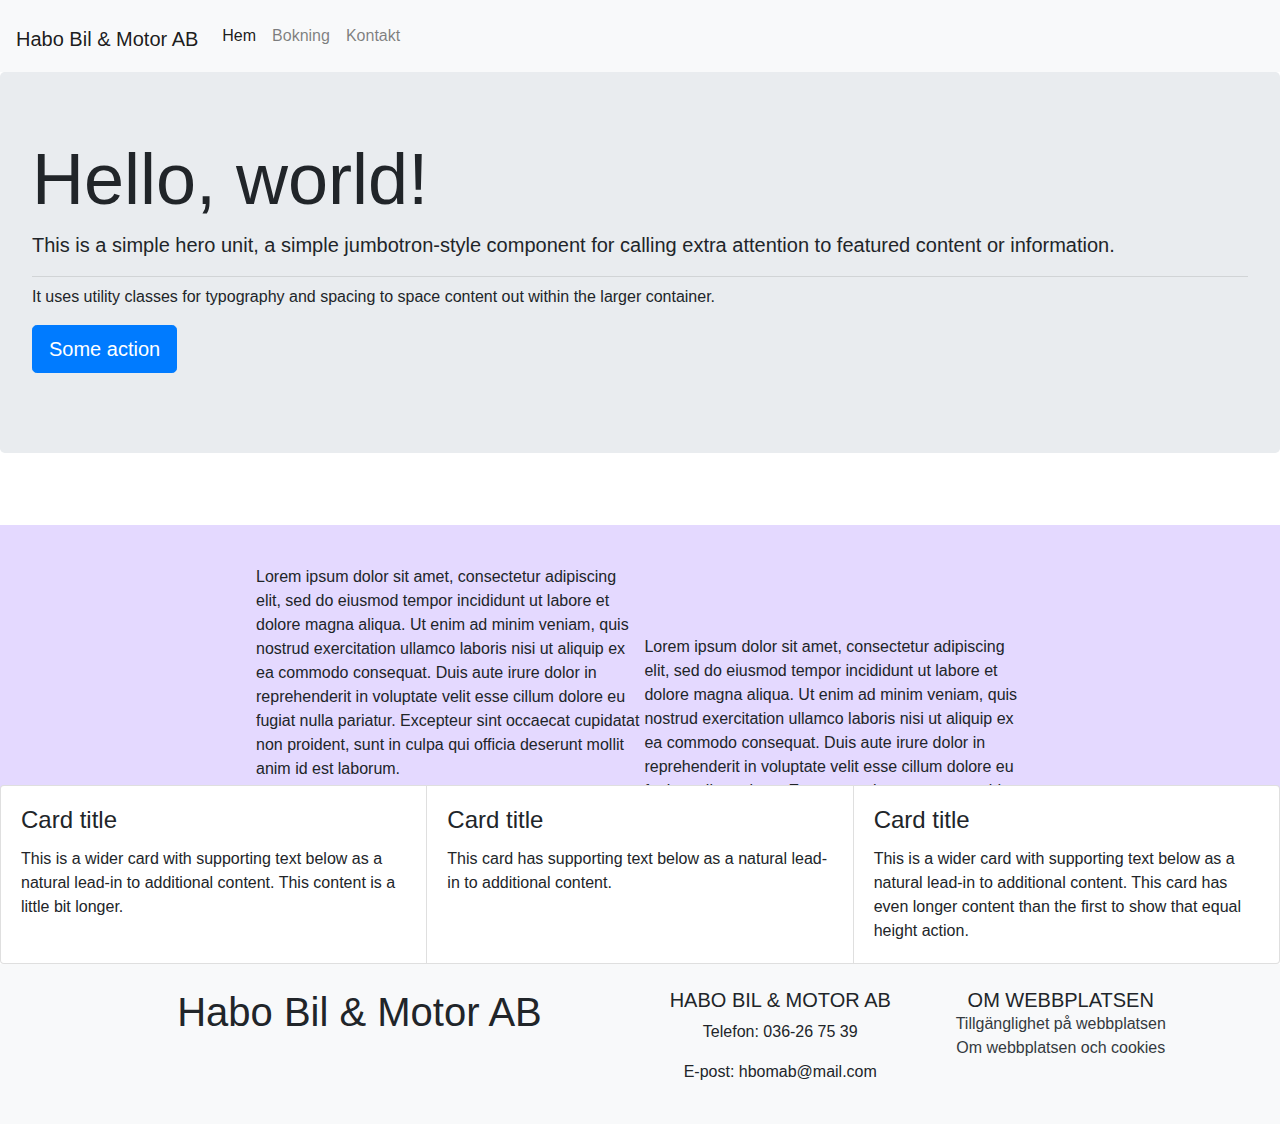
==== Index.html @ adaa1cc8 "uppdaterar alla?" ====
<!DOCTYPE html>
<html lang="en">
<head>
    <meta charset="UTF-8">
    <meta http-equiv="X-UA-Compatible" content="IE=edge">
    <meta name="viewport" content="width=device-width, initial-scale=1.0">
    <title>Habo Bil & Motor AB</title>
    <link rel="stylesheet" href="https://maxcdn.bootstrapcdn.com/bootstrap/4.5.2/css/bootstrap.min.css">
  <link href="https://maxcdn.bootstrapcdn.com/font-awesome/4.7.0/css/font-awesome.min.css" rel="stylesheet">
  <script src="https://ajax.googleapis.com/ajax/libs/jquery/3.5.1/jquery.min.js"></script>
  <script src="https://cdnjs.cloudflare.com/ajax/libs/popper.js/1.16.0/umd/popper.min.js"></script>
  <script src="https://maxcdn.bootstrapcdn.com/bootstrap/4.5.2/js/bootstrap.min.js"></script>
  <link rel="stylesheet" href="style.css">
</head>

<body>

  <!--navbar, innehåller logga och länkar till de andra sidorna, eventuellt droppdown med ankarlänkar? :J-->
    <nav class="navbar navbar-expand-lg navbar-light bg-light">
        <h1><a class="navbar-brand" href="#">Habo Bil & Motor AB</a></h2>
        <button class="navbar-toggler" type="button" data-toggle="collapse" data-target="#navbarSupportedContent" aria-controls="navbarSupportedContent" aria-expanded="false" aria-label="Toggle navigation">
          <span class="navbar-toggler-icon"></span>
        </button>
      
        <div class="collapse navbar-collapse" id="navbarSupportedContent">
          <ul class="navbar-nav mr-auto">
            <li class="nav-item active">
              <a class="nav-link" href="Index.html">Hem <span class="sr-only">(current)</span></a>
            </li>
            <li class="nav-item">
              <a class="nav-link" href="Bokning.html">Bokning</a>
            </li>
            <li class="nav-item">
              <a class="nav-link" href="Kontakt.html">Kontakt</a>
            </li>
          </ul>
        </div>
      </nav>

      <div id="nav-streck">
        <!--**astetiskt**-->
      </div>
      
      <div class="jumbotron">
        <h1 class="display-3">Hello, world!</h1>
        <p class="lead">This is a simple hero unit, a simple jumbotron-style component for
                        calling extra attention to featured content or information.</p>
        <hr class="my-2">
        <p>It uses utility classes for typography and
           spacing to space content out within the larger container.</p>
        <p class="lead">
          <a class="btn btn-primary btn-lg" href="#!" role="button">Some action</a>
        </p>
      </div>

      <div class="hero">
        <p id="p1">Lorem ipsum dolor sit amet, consectetur adipiscing elit, sed do eiusmod tempor incididunt ut labore et dolore magna aliqua. Ut enim ad minim veniam, quis nostrud exercitation ullamco laboris nisi ut aliquip ex ea commodo consequat. Duis aute irure dolor in reprehenderit in voluptate velit esse cillum dolore eu fugiat nulla pariatur. Excepteur sint occaecat cupidatat non proident, sunt in culpa qui officia deserunt mollit anim id est laborum.</p>

        <p id="p2">Lorem ipsum dolor sit amet, consectetur adipiscing elit, sed do eiusmod tempor incididunt ut labore et dolore magna aliqua. Ut enim ad minim veniam, quis nostrud exercitation ullamco laboris nisi ut aliquip ex ea commodo consequat. Duis aute irure dolor in reprehenderit in voluptate velit esse cillum dolore eu fugiat nulla pariatur. Excepteur sint occaecat cupidatat non proident, sunt in culpa qui officia deserunt mollit anim id est laborum.</p>
      </div>

      <div class="card-group">
        <div class="card">
          <div class="card-body">
            <h4 class="card-title">Card title</h4>
            <p class="card-text">This is a wider card with supporting text below as a natural lead-in to additional content. This content is a little bit longer.</p>
          </div>
        </div>
        <div class="card">
          <div class="card-body">
            <h4 class="card-title">Card title</h4>
            <p class="card-text">This card has supporting text below as a natural lead-in to additional content.</p>
          </div>
        </div>
        <div class="card">
          <div class="card-body">
            <h4 class="card-title">Card title</h4>
            <p class="card-text">This is a wider card with supporting text below as a natural lead-in to additional content. This card has even longer content than the first to show that equal height action.</p>
          </div>
        </div>
      </div>
      
      <footer class="bg-light text-center text-lg-start">
        <div class="container p-4">
          <div class="row">
            <div class="col-lg-6 col-md-12 mb-4 mb-md-0">
              <h1>Habo Bil & Motor AB</h1>
            </div>
            <div class="col-lg-3 col-md-6 mb-4 mb-md-0">
              <h5 class="text-uppercase">Habo Bil & Motor AB</h5>
                <ul class="list-unstyled mb-0">
                  <li>
                    <p>Telefon: 036-26 75 39</p>
                  </li>
                  <li>
                    <p>E-post: hbomab@mail.com</p>
                  </li>
                </ul>
            </div>
            <div class="col-lg-3 col-md-6 mb-4 mb-md-0">
              <h5 class="text-uppercase mb-0">Om webbplatsen</h5>
                <ul class="list-unstyled">
                  <li>
                    <a href="#" class="text-dark">Tillgänglighet på webbplatsen</a>
                  </li>
                  <li>
                    <a href="#" class="text-dark">Om webbplatsen och cookies</a>
                  </li>
                </ul>
            </div>
          </div>
        </div>
      </footer>

</body>
</html>
---- style.css ----
/*allmänna regeler*/
*
{
    margin: 0px;
    padding: 0px;
    box-sizing: border-box;
}


/*
h1
{

}

h2
{

}

h3
{

}

h4
{

}

h5
{

}

*/





/*regler bara för index*/
.hero /*div som omringar p taggarna.*/
{
    background-color: #E4D9FF;
    height: 300px;

    position: relative;
    top: 40px;
}

#p1 /*vänstra divven hoppas jag*/
{
    display: inline-block;
    width: 30%;
    height: auto;

    position: relative;
    left: 20%;
    top: 40px;
}

#p2 /*förklarar sig själv*/
{
    display: inline-block;
    width: 30%;
    height: auto;

    position: relative;
    left: 20%;
    top: 110px;
}



/*regler bara för bokning*/



/*regler bara för kontakt*/






/*.navbar-brand     gör färgen på texten till en gradient typ en fade mellan 2 färger :)
{
    font-weight: bold;
    background: linear-gradient(to right, #1E2749, #FFFFFF);
    -webkit-background-clip: text;
    -webkit-text-fill-color: transparent;
}*/
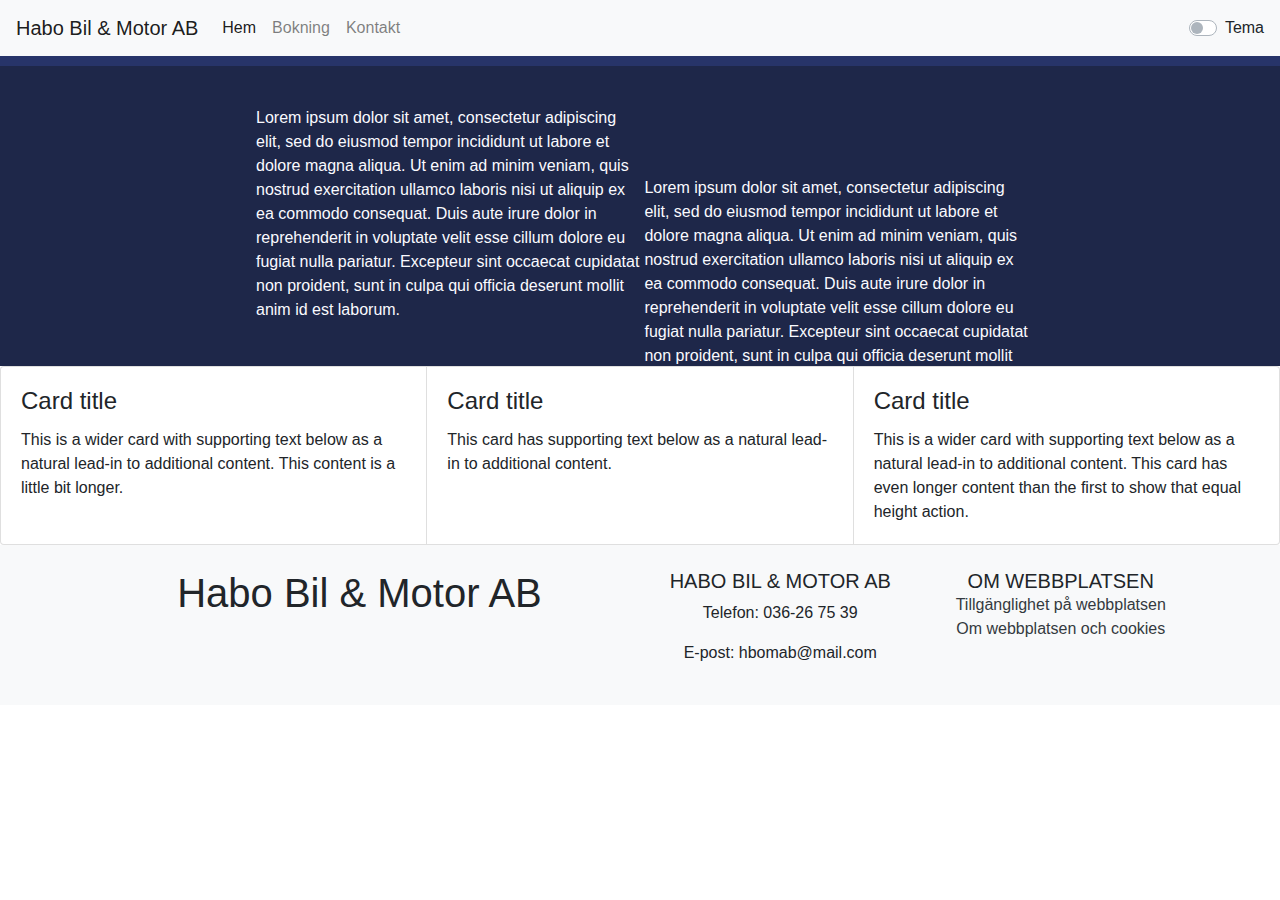
==== commit 8cfac3a0: "nu med java" ====
--- a/Index.html
+++ b/Index.html
@@ -17,7 +17,7 @@
 
   <!--navbar, innehåller logga och länkar till de andra sidorna, eventuellt droppdown med ankarlänkar? :J-->
     <nav class="navbar navbar-expand-lg navbar-light bg-light">
-        <h1><a class="navbar-brand" href="#">Habo Bil & Motor AB</a></h2>
+        <a class="navbar-brand" href="Index.html">Habo Bil & Motor AB</a>
         <button class="navbar-toggler" type="button" data-toggle="collapse" data-target="#navbarSupportedContent" aria-controls="navbarSupportedContent" aria-expanded="false" aria-label="Toggle navigation">
           <span class="navbar-toggler-icon"></span>
         </button>
@@ -35,23 +35,17 @@
             </li>
           </ul>
         </div>
+
+        <div class="custom-control custom-switch">
+          <input type="checkbox" class="custom-control-input" id="customSwitch1">
+          <label class="custom-control-label" for="customSwitch1">Tema</label><!--------------------------------------byter tema samt text------------------------------------------------------->
+        </div>        
       </nav>
 
       <div id="nav-streck">
         <!--**astetiskt**-->
       </div>
-      
-      <div class="jumbotron">
-        <h1 class="display-3">Hello, world!</h1>
-        <p class="lead">This is a simple hero unit, a simple jumbotron-style component for
-                        calling extra attention to featured content or information.</p>
-        <hr class="my-2">
-        <p>It uses utility classes for typography and
-           spacing to space content out within the larger container.</p>
-        <p class="lead">
-          <a class="btn btn-primary btn-lg" href="#!" role="button">Some action</a>
-        </p>
-      </div>
+
 
       <div class="hero">
         <p id="p1">Lorem ipsum dolor sit amet, consectetur adipiscing elit, sed do eiusmod tempor incididunt ut labore et dolore magna aliqua. Ut enim ad minim veniam, quis nostrud exercitation ullamco laboris nisi ut aliquip ex ea commodo consequat. Duis aute irure dolor in reprehenderit in voluptate velit esse cillum dolore eu fugiat nulla pariatur. Excepteur sint occaecat cupidatat non proident, sunt in culpa qui officia deserunt mollit anim id est laborum.</p>
@@ -59,6 +53,11 @@
         <p id="p2">Lorem ipsum dolor sit amet, consectetur adipiscing elit, sed do eiusmod tempor incididunt ut labore et dolore magna aliqua. Ut enim ad minim veniam, quis nostrud exercitation ullamco laboris nisi ut aliquip ex ea commodo consequat. Duis aute irure dolor in reprehenderit in voluptate velit esse cillum dolore eu fugiat nulla pariatur. Excepteur sint occaecat cupidatat non proident, sunt in culpa qui officia deserunt mollit anim id est laborum.</p>
       </div>
 
+
+
+
+
+      
       <div class="card-group">
         <div class="card">
           <div class="card-body">
@@ -80,6 +79,11 @@
         </div>
       </div>
       
+
+
+
+
+
       <footer class="bg-light text-center text-lg-start">
         <div class="container p-4">
           <div class="row">
--- a/style.css
+++ b/style.css
@@ -35,18 +35,19 @@
 
 */
 
-
+#nav-streck
+{
+    background-color: #273469;
+    height: 10px;
+}
 
 
 
 /*regler bara för index*/
 .hero /*div som omringar p taggarna.*/
 {
-    background-color: #E4D9FF;
+    background-color: #1E2749;
     height: 300px;
-
-    position: relative;
-    top: 40px;
 }
 
 #p1 /*vänstra divven hoppas jag*/
@@ -58,6 +59,8 @@
     position: relative;
     left: 20%;
     top: 40px;
+
+    color: #FAFAFF;
 }
 
 #p2 /*förklarar sig själv*/
@@ -69,6 +72,8 @@
     position: relative;
     left: 20%;
     top: 110px;
+    
+    color: #FAFAFF;
 }
 
 
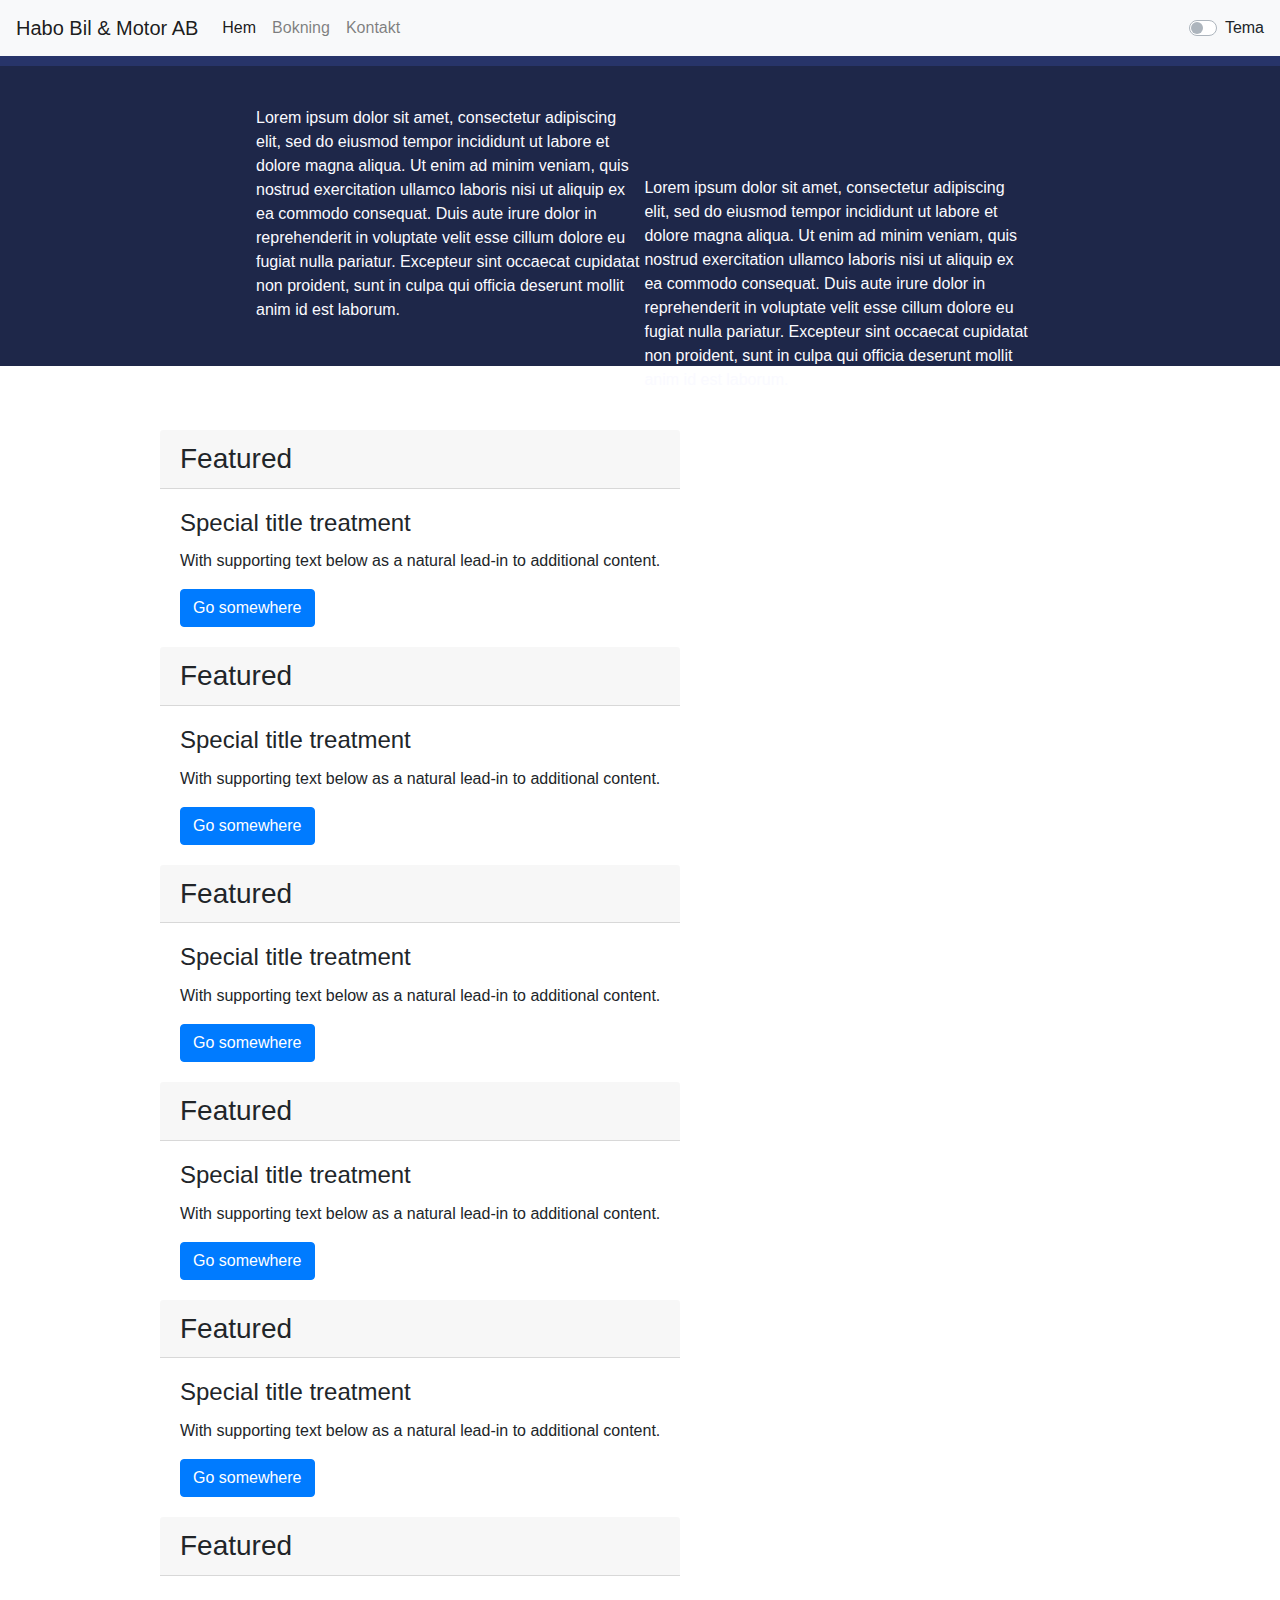
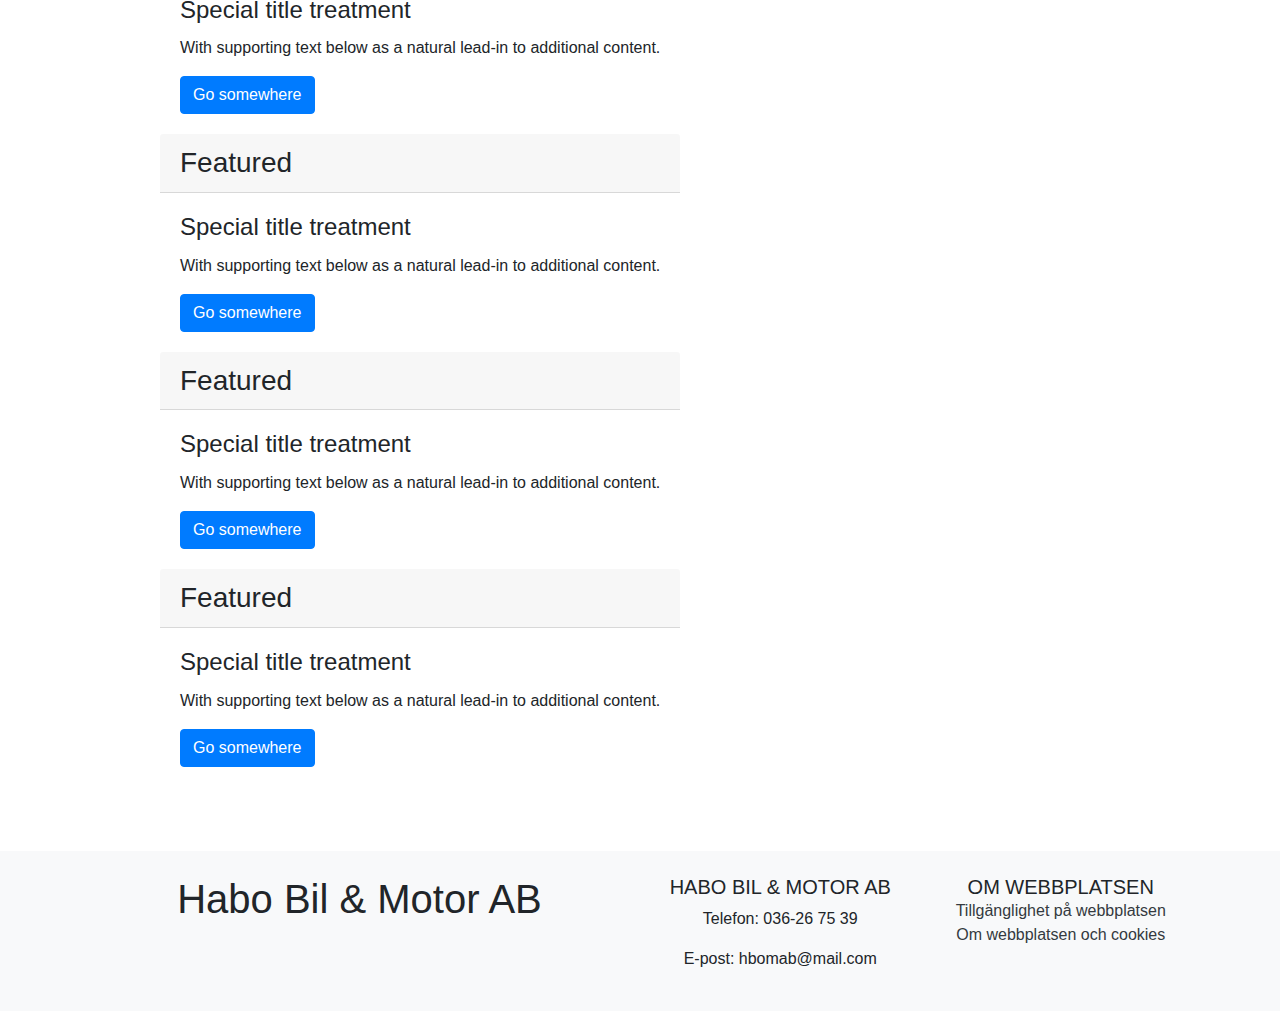
==== commit db8b352a: "fredag förmiddag" ====
--- a/Index.html
+++ b/Index.html
@@ -1,11 +1,11 @@
 <!DOCTYPE html>
-<html lang="en">
+<html lang="sv">
 <head>
-    <meta charset="UTF-8">
-    <meta http-equiv="X-UA-Compatible" content="IE=edge">
-    <meta name="viewport" content="width=device-width, initial-scale=1.0">
-    <title>Habo Bil & Motor AB</title>
-    <link rel="stylesheet" href="https://maxcdn.bootstrapcdn.com/bootstrap/4.5.2/css/bootstrap.min.css">
+  <meta charset="UTF-8">
+  <meta http-equiv="X-UA-Compatible" content="IE=edge">
+  <meta name="viewport" content="width=device-width, initial-scale=1.0">
+  <title>Habo Bil & Motor AB</title>
+  <link rel="stylesheet" href="https://maxcdn.bootstrapcdn.com/bootstrap/4.5.2/css/bootstrap.min.css">
   <link href="https://maxcdn.bootstrapcdn.com/font-awesome/4.7.0/css/font-awesome.min.css" rel="stylesheet">
   <script src="https://ajax.googleapis.com/ajax/libs/jquery/3.5.1/jquery.min.js"></script>
   <script src="https://cdnjs.cloudflare.com/ajax/libs/popper.js/1.16.0/umd/popper.min.js"></script>
@@ -38,52 +38,101 @@
 
         <div class="custom-control custom-switch">
           <input type="checkbox" class="custom-control-input" id="customSwitch1">
-          <label class="custom-control-label" for="customSwitch1">Tema</label><!--------------------------------------byter tema samt text------------------------------------------------------->
+          <label class="custom-control-label" for="customSwitch1">Tema</label><!--------------------------------------byter tema samt text??---------------------------------------------------->
         </div>        
       </nav>
 
       <div id="nav-streck">
-        <!--**astetiskt**-->
+        <!--**astetiskt** streck under navbaren-->
       </div>
 
-
-      <div class="hero">
+      <div class="hero"><!--allmänn info...-->
         <p id="p1">Lorem ipsum dolor sit amet, consectetur adipiscing elit, sed do eiusmod tempor incididunt ut labore et dolore magna aliqua. Ut enim ad minim veniam, quis nostrud exercitation ullamco laboris nisi ut aliquip ex ea commodo consequat. Duis aute irure dolor in reprehenderit in voluptate velit esse cillum dolore eu fugiat nulla pariatur. Excepteur sint occaecat cupidatat non proident, sunt in culpa qui officia deserunt mollit anim id est laborum.</p>
 
         <p id="p2">Lorem ipsum dolor sit amet, consectetur adipiscing elit, sed do eiusmod tempor incididunt ut labore et dolore magna aliqua. Ut enim ad minim veniam, quis nostrud exercitation ullamco laboris nisi ut aliquip ex ea commodo consequat. Duis aute irure dolor in reprehenderit in voluptate velit esse cillum dolore eu fugiat nulla pariatur. Excepteur sint occaecat cupidatat non proident, sunt in culpa qui officia deserunt mollit anim id est laborum.</p>
       </div>
 
 
+      <div id="korten">
 
-
-
-      
-      <div class="card-group">
-        <div class="card">
+        <div class="cardB1">
+          <h3 class="card-header">Featured</h3>
           <div class="card-body">
-            <h4 class="card-title">Card title</h4>
-            <p class="card-text">This is a wider card with supporting text below as a natural lead-in to additional content. This content is a little bit longer.</p>
+            <h4 class="card-title">Special title treatment</h4>
+            <p class="card-text">With supporting text below as a natural lead-in to additional content.</p>
+            <a href="#!" class="btn btn-primary">Go somewhere</a>
           </div>
         </div>
-        <div class="card">
+        <div class="cardB1">
+          <h3 class="card-header">Featured</h3>
           <div class="card-body">
-            <h4 class="card-title">Card title</h4>
-            <p class="card-text">This card has supporting text below as a natural lead-in to additional content.</p>
+            <h4 class="card-title">Special title treatment</h4>
+            <p class="card-text">With supporting text below as a natural lead-in to additional content.</p>
+            <a href="#!" class="btn btn-primary">Go somewhere</a>
           </div>
         </div>
-        <div class="card">
+        <div class="cardB1">
+          <h3 class="card-header">Featured</h3>
           <div class="card-body">
-            <h4 class="card-title">Card title</h4>
-            <p class="card-text">This is a wider card with supporting text below as a natural lead-in to additional content. This card has even longer content than the first to show that equal height action.</p>
+            <h4 class="card-title">Special title treatment</h4>
+            <p class="card-text">With supporting text below as a natural lead-in to additional content.</p>
+            <a href="#!" class="btn btn-primary">Go somewhere</a>
           </div>
         </div>
+
+        <div class="cardB2">
+          <h3 class="card-header">Featured</h3>
+          <div class="card-body">
+            <h4 class="card-title">Special title treatment</h4>
+            <p class="card-text">With supporting text below as a natural lead-in to additional content.</p>
+            <a href="#!" class="btn btn-primary">Go somewhere</a>
+          </div>
+        </div>
+        <div class="cardB2">
+          <h3 class="card-header">Featured</h3>
+          <div class="card-body">
+            <h4 class="card-title">Special title treatment</h4>
+            <p class="card-text">With supporting text below as a natural lead-in to additional content.</p>
+            <a href="#!" class="btn btn-primary">Go somewhere</a>
+          </div>
+        </div>
+        <div class="cardB2">
+          <h3 class="card-header">Featured</h3>
+          <div class="card-body">
+            <h4 class="card-title">Special title treatment</h4>
+            <p class="card-text">With supporting text below as a natural lead-in to additional content.</p>
+            <a href="#!" class="btn btn-primary">Go somewhere</a>
+          </div>
+        </div>
+
+        <div class="cardB3">
+          <h3 class="card-header">Featured</h3>
+          <div class="card-body">
+            <h4 class="card-title">Special title treatment</h4>
+            <p class="card-text">With supporting text below as a natural lead-in to additional content.</p>
+            <a href="#!" class="btn btn-primary">Go somewhere</a>
+          </div>
+        </div>
+        <div class="cardB3">
+          <h3 class="card-header">Featured</h3>
+          <div class="card-body">
+            <h4 class="card-title">Special title treatment</h4>
+            <p class="card-text">With supporting text below as a natural lead-in to additional content.</p>
+            <a href="#!" class="btn btn-primary">Go somewhere</a>
+          </div>
+        </div>
+        <div class="cardB3">
+          <h3 class="card-header">Featured</h3>
+          <div class="card-body">
+            <h4 class="card-title">Special title treatment</h4>
+            <p class="card-text">With supporting text below as a natural lead-in to additional content.</p>
+            <a href="#!" class="btn btn-primary">Go somewhere</a>
+          </div>
+        </div>
+
       </div>
+        
       
-
-
-
-
-
       <footer class="bg-light text-center text-lg-start">
         <div class="container p-4">
           <div class="row">
--- a/style.css
+++ b/style.css
@@ -1,4 +1,4 @@
-/*allmänna regeler*/
+/*allmänna regeler så header footer och typ fonter***************************************************************************/
 *
 {
     margin: 0px;
@@ -76,9 +76,34 @@
     color: #FAFAFF;
 }
 
+.cardB1, .cardB2, .cardB3 /*korten med info om vad verkstraden erbjuder för tjänser*/
+{
+    display: inline-block;
+}
+
+#korten
+{
+    width: 80%;
+    margin-top: 5%;
+    margin-bottom: 5%;
+    margin-left: 12.5%;
+}
+
 
 
 /*regler bara för bokning*/
+
+
+
+
+
+
+
+
+
+
+
+
 
 
 
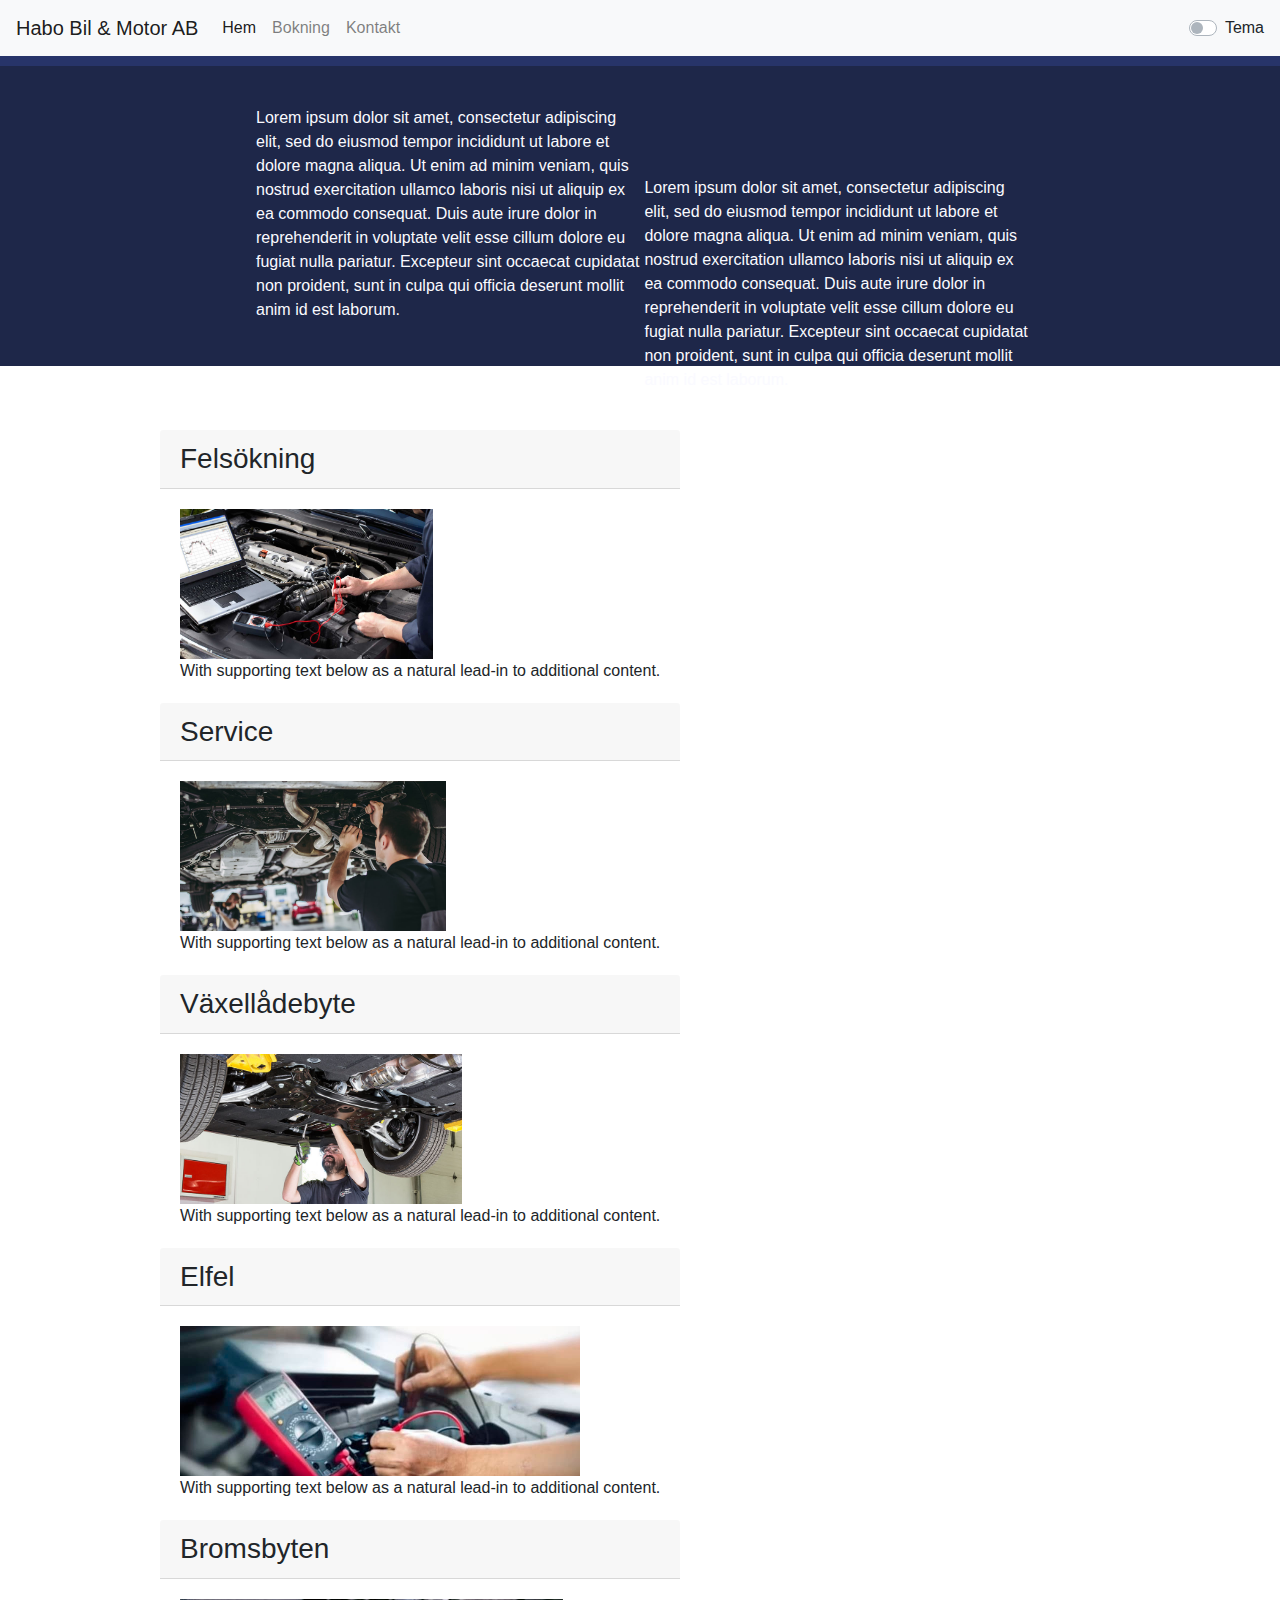
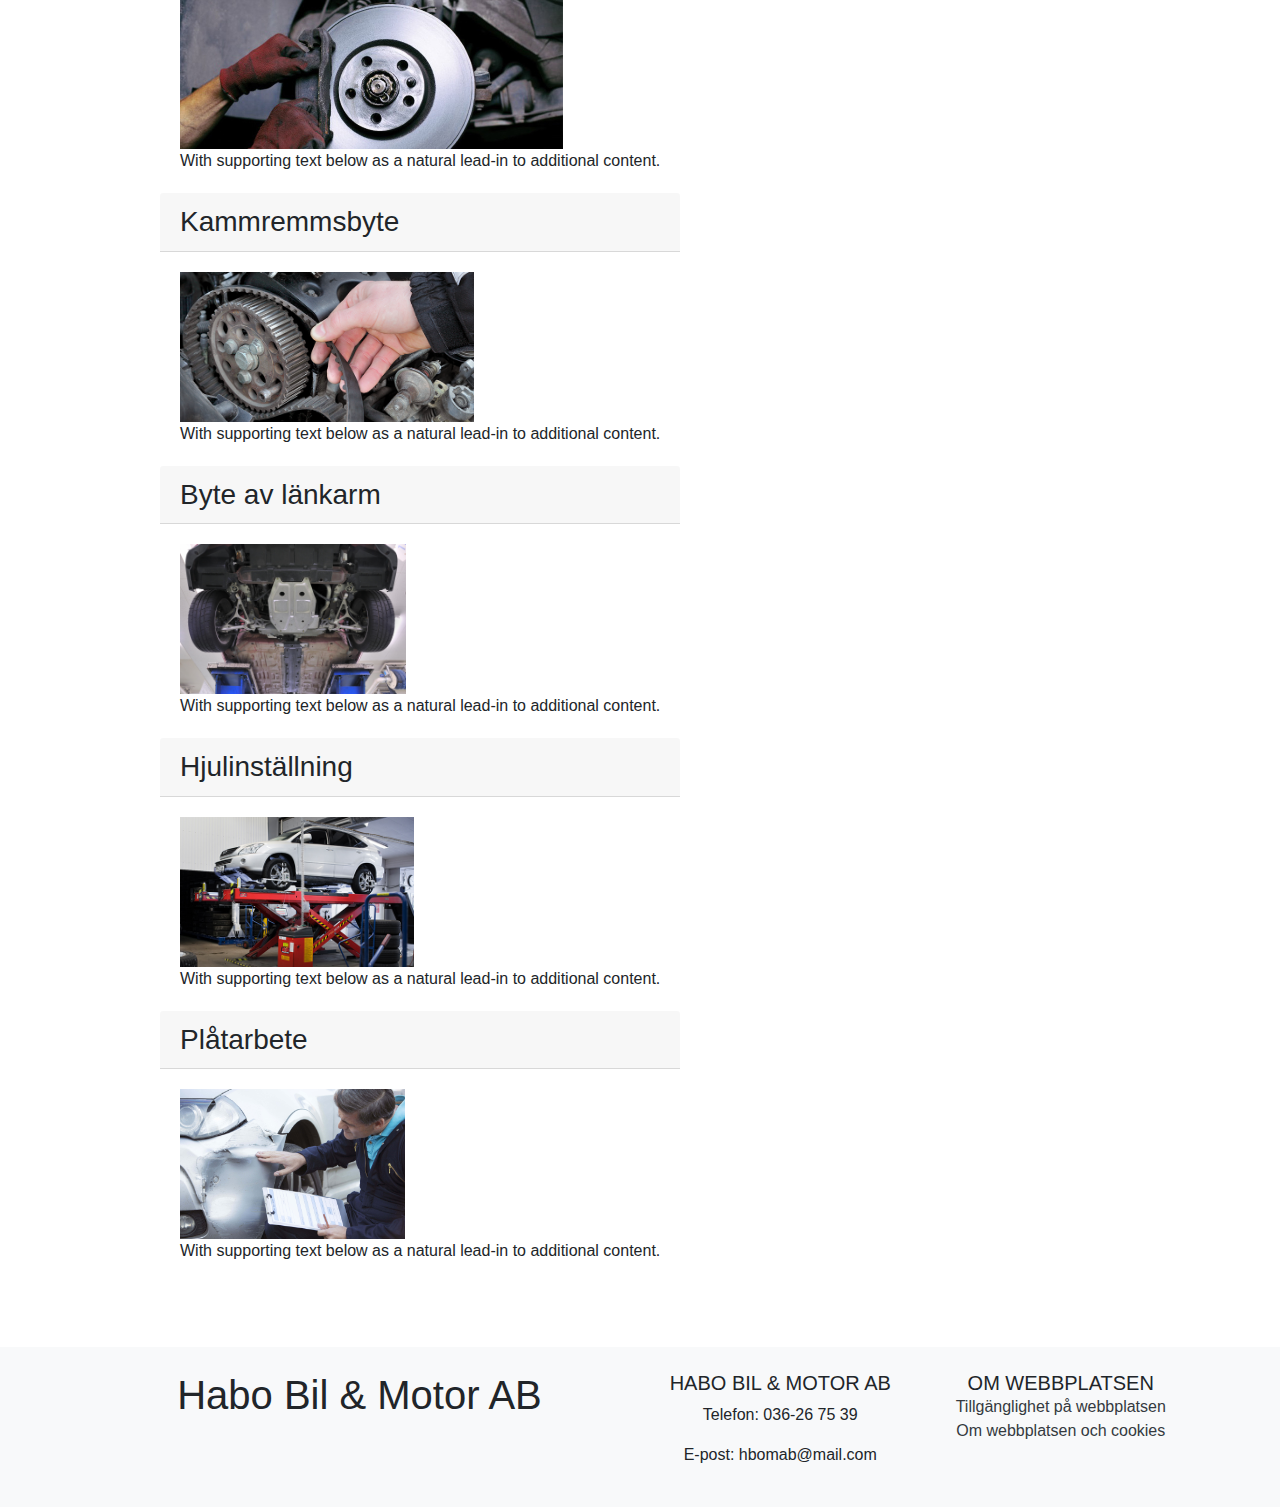
==== commit 131034b5: "sista för fredagen" ====
--- a/Index.html
+++ b/Index.html
@@ -10,13 +10,15 @@
   <script src="https://ajax.googleapis.com/ajax/libs/jquery/3.5.1/jquery.min.js"></script>
   <script src="https://cdnjs.cloudflare.com/ajax/libs/popper.js/1.16.0/umd/popper.min.js"></script>
   <script src="https://maxcdn.bootstrapcdn.com/bootstrap/4.5.2/js/bootstrap.min.js"></script>
+  <!--mina css/js filer-->
+  <script src="java.js"></script>
   <link rel="stylesheet" href="style.css">
 </head>
 
-<body>
+<body onload="fStart()">
 
   <!--navbar, innehåller logga och länkar till de andra sidorna, eventuellt droppdown med ankarlänkar? :J-->
-    <nav class="navbar navbar-expand-lg navbar-light bg-light">
+    <nav class="navbar navbar-expand-lg navbar-light bg-light" id="nav">
         <a class="navbar-brand" href="Index.html">Habo Bil & Motor AB</a>
         <button class="navbar-toggler" type="button" data-toggle="collapse" data-target="#navbarSupportedContent" aria-controls="navbarSupportedContent" aria-expanded="false" aria-label="Toggle navigation">
           <span class="navbar-toggler-icon"></span>
@@ -37,8 +39,8 @@
         </div>
 
         <div class="custom-control custom-switch">
-          <input type="checkbox" class="custom-control-input" id="customSwitch1">
-          <label class="custom-control-label" for="customSwitch1">Tema</label><!--------------------------------------byter tema samt text??---------------------------------------------------->
+          <input type="checkbox" class="custom-control-input" id="customSwitch1" onclick="functionTema();">
+          <label class="custom-control-label" for="customSwitch1">Tema</label><!--------------------------------------byter tema----------------------------------------->
         </div>        
       </nav>
 
@@ -56,83 +58,74 @@
       <div id="korten">
 
         <div class="cardB1">
-          <h3 class="card-header">Featured</h3>
+          <h3 class="card-header">Felsökning</h3>
           <div class="card-body">
-            <h4 class="card-title">Special title treatment</h4>
+            <img src="./bilder/felsokning.jpg" alt="bild" class="img">
             <p class="card-text">With supporting text below as a natural lead-in to additional content.</p>
-            <a href="#!" class="btn btn-primary">Go somewhere</a>
           </div>
         </div>
         <div class="cardB1">
-          <h3 class="card-header">Featured</h3>
+          <h3 class="card-header">Service</h3>
           <div class="card-body">
-            <h4 class="card-title">Special title treatment</h4>
+            <img src="./bilder/serviceNY.jpg" alt="bild" class="img">
             <p class="card-text">With supporting text below as a natural lead-in to additional content.</p>
-            <a href="#!" class="btn btn-primary">Go somewhere</a>
           </div>
         </div>
         <div class="cardB1">
-          <h3 class="card-header">Featured</h3>
+          <h3 class="card-header">Växellådebyte</h3>
           <div class="card-body">
-            <h4 class="card-title">Special title treatment</h4>
+            <img src="./bilder/vaxelladsbyte.jpg" alt="bild" class="img">
             <p class="card-text">With supporting text below as a natural lead-in to additional content.</p>
-            <a href="#!" class="btn btn-primary">Go somewhere</a>
           </div>
         </div>
 
         <div class="cardB2">
-          <h3 class="card-header">Featured</h3>
+          <h3 class="card-header">Elfel</h3>
           <div class="card-body">
-            <h4 class="card-title">Special title treatment</h4>
+            <img src="./bilder/elarbete-fiat.jpg" alt="bild" class="img">
             <p class="card-text">With supporting text below as a natural lead-in to additional content.</p>
-            <a href="#!" class="btn btn-primary">Go somewhere</a>
           </div>
         </div>
         <div class="cardB2">
-          <h3 class="card-header">Featured</h3>
+          <h3 class="card-header">Bromsbyten</h3>
           <div class="card-body">
-            <h4 class="card-title">Special title treatment</h4>
+            <img src="./bilder/vad-kostar-hur-mycket-kostar-renault-bromsbyte.jpg" alt="bild" class="img">
             <p class="card-text">With supporting text below as a natural lead-in to additional content.</p>
-            <a href="#!" class="btn btn-primary">Go somewhere</a>
           </div>
         </div>
         <div class="cardB2">
-          <h3 class="card-header">Featured</h3>
+          <h3 class="card-header">Kammremmsbyte</h3>
           <div class="card-body">
-            <h4 class="card-title">Special title treatment</h4>
+            <img src="./bilder/byta-kmarem-lasingoo-672x343.png" alt="bild" class="img">
             <p class="card-text">With supporting text below as a natural lead-in to additional content.</p>
-            <a href="#!" class="btn btn-primary">Go somewhere</a>
           </div>
         </div>
 
         <div class="cardB3">
-          <h3 class="card-header">Featured</h3>
+          <h3 class="card-header">Byte av länkarm</h3>
           <div class="card-body">
-            <h4 class="card-title">Special title treatment</h4>
+            <img src="./bilder/Querlenker-wechseln-2.jpg" alt="bild" class="img">
             <p class="card-text">With supporting text below as a natural lead-in to additional content.</p>
-            <a href="#!" class="btn btn-primary">Go somewhere</a>
           </div>
         </div>
         <div class="cardB3">
-          <h3 class="card-header">Featured</h3>
+          <h3 class="card-header">Hjulinställning</h3>
           <div class="card-body">
-            <h4 class="card-title">Special title treatment</h4>
+            <img src="./bilder/Hjulinställning.jpg" alt="bild" class="img">
             <p class="card-text">With supporting text below as a natural lead-in to additional content.</p>
-            <a href="#!" class="btn btn-primary">Go somewhere</a>
           </div>
         </div>
         <div class="cardB3">
-          <h3 class="card-header">Featured</h3>
+          <h3 class="card-header">Plåtarbete</h3>
           <div class="card-body">
-            <h4 class="card-title">Special title treatment</h4>
+            <img src="./bilder/skadebesiktning_holmgrensbil_3000x2000.jpg" alt="bild" class="img">
             <p class="card-text">With supporting text below as a natural lead-in to additional content.</p>
-            <a href="#!" class="btn btn-primary">Go somewhere</a>
           </div>
         </div>
 
       </div>
         
-      
+
       <footer class="bg-light text-center text-lg-start">
         <div class="container p-4">
           <div class="row">
--- a/style.css
+++ b/style.css
@@ -7,7 +7,7 @@
 }
 
 
-/*
+/*fonts...
 h1
 {
 
@@ -33,6 +33,11 @@
 
 }
 
+p
+{
+
+}
+
 */
 
 #nav-streck
@@ -41,7 +46,10 @@
     height: 10px;
 }
 
-
+#nav
+{
+    height: 20%;
+}
 
 /*regler bara för index*/
 .hero /*div som omringar p taggarna.*/
@@ -89,19 +97,20 @@
     margin-left: 12.5%;
 }
 
-
+.img
+{
+    height: 150px;
+    width: auto;
+}
 
 /*regler bara för bokning*/
-
-
-
-
-
-
-
-
-
-
+table
+{
+    width: 80%;
+    margin-left: 12.5%;
+    margin-top: 10%;
+    margin-bottom: 10%;
+}
 
 
 
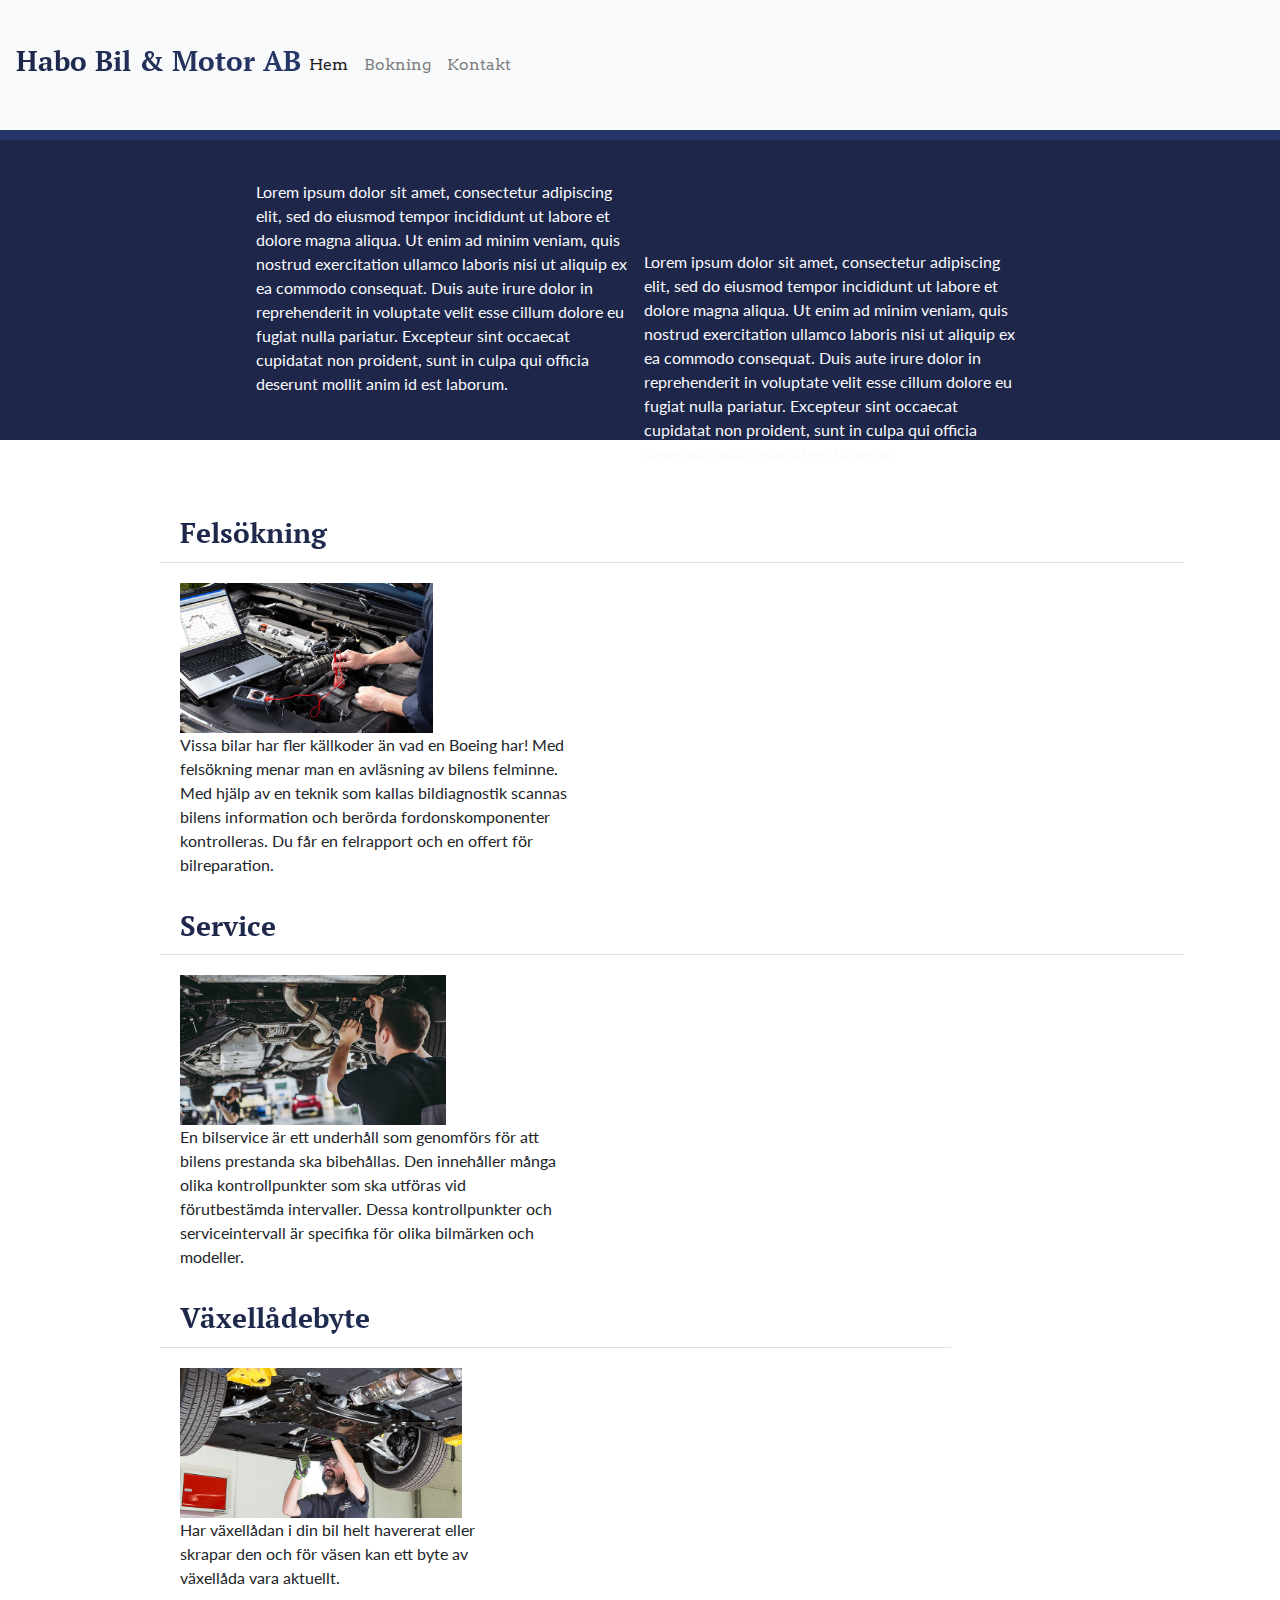
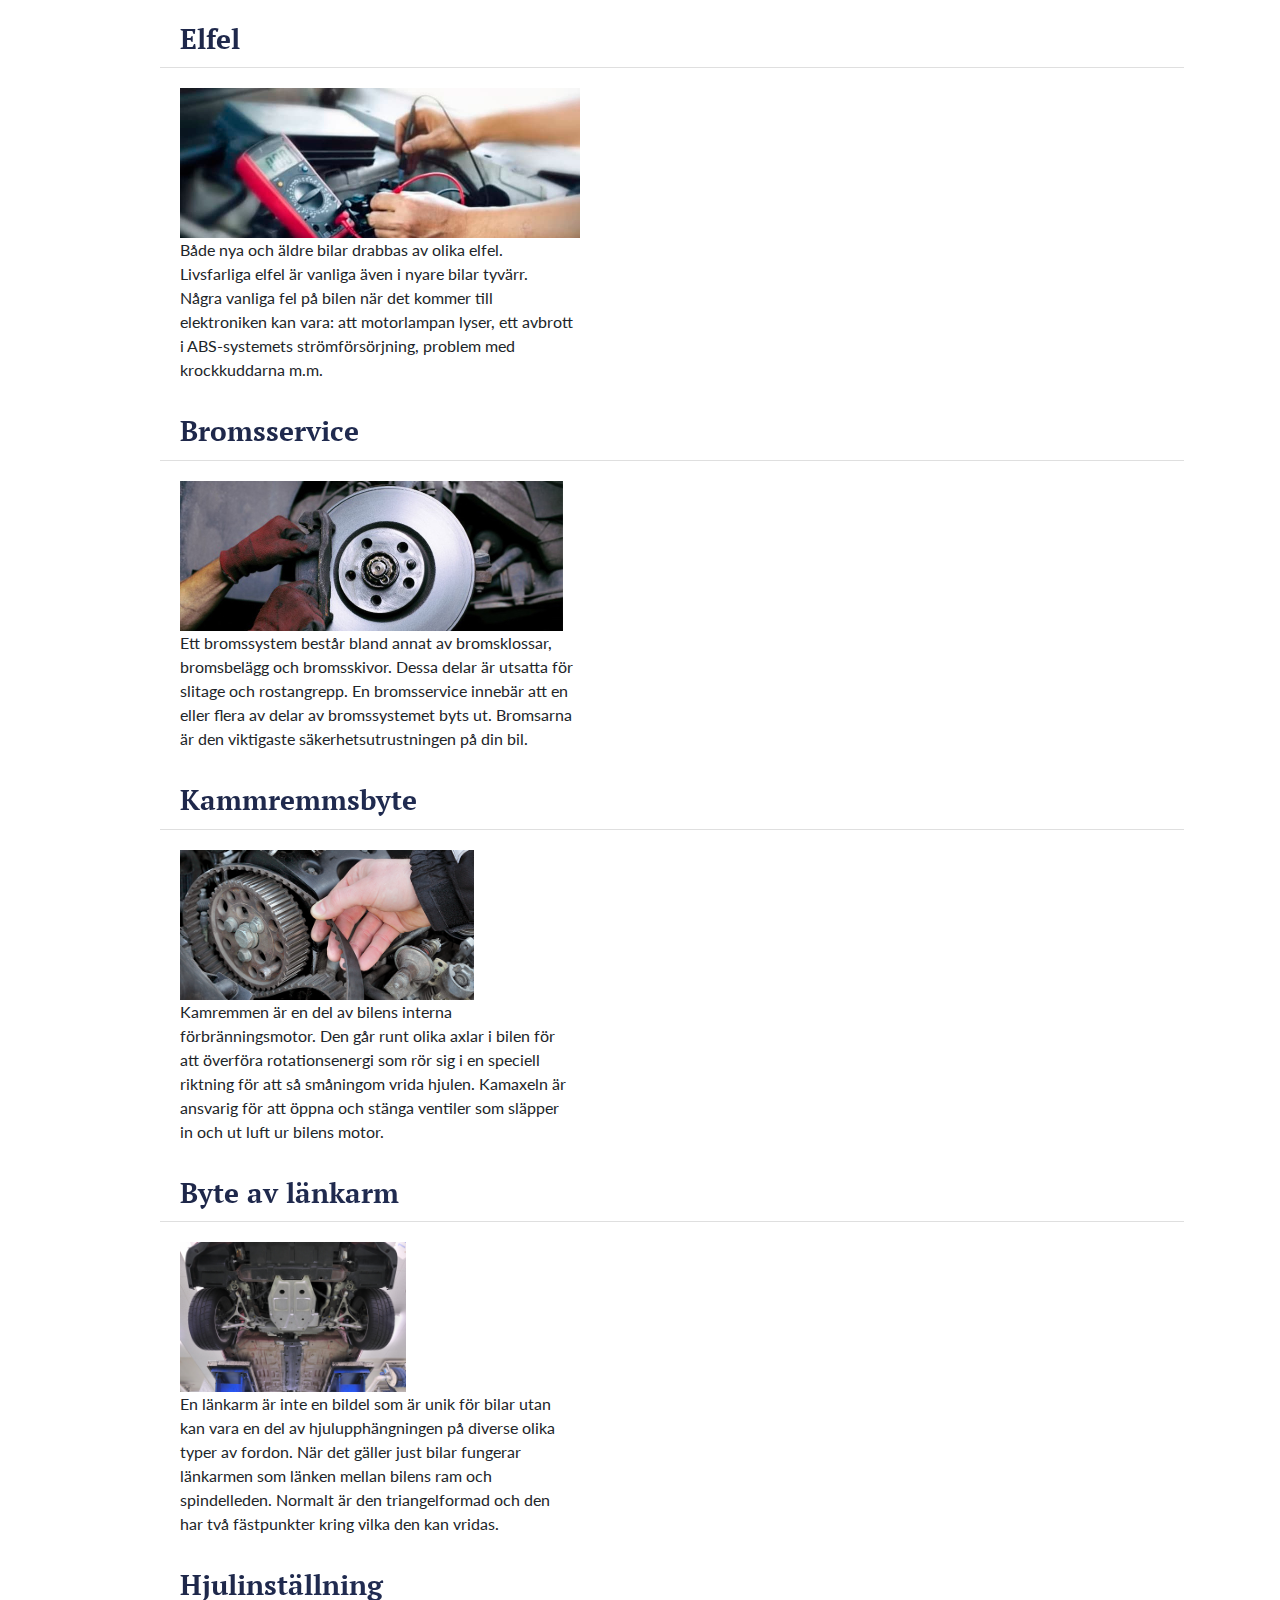
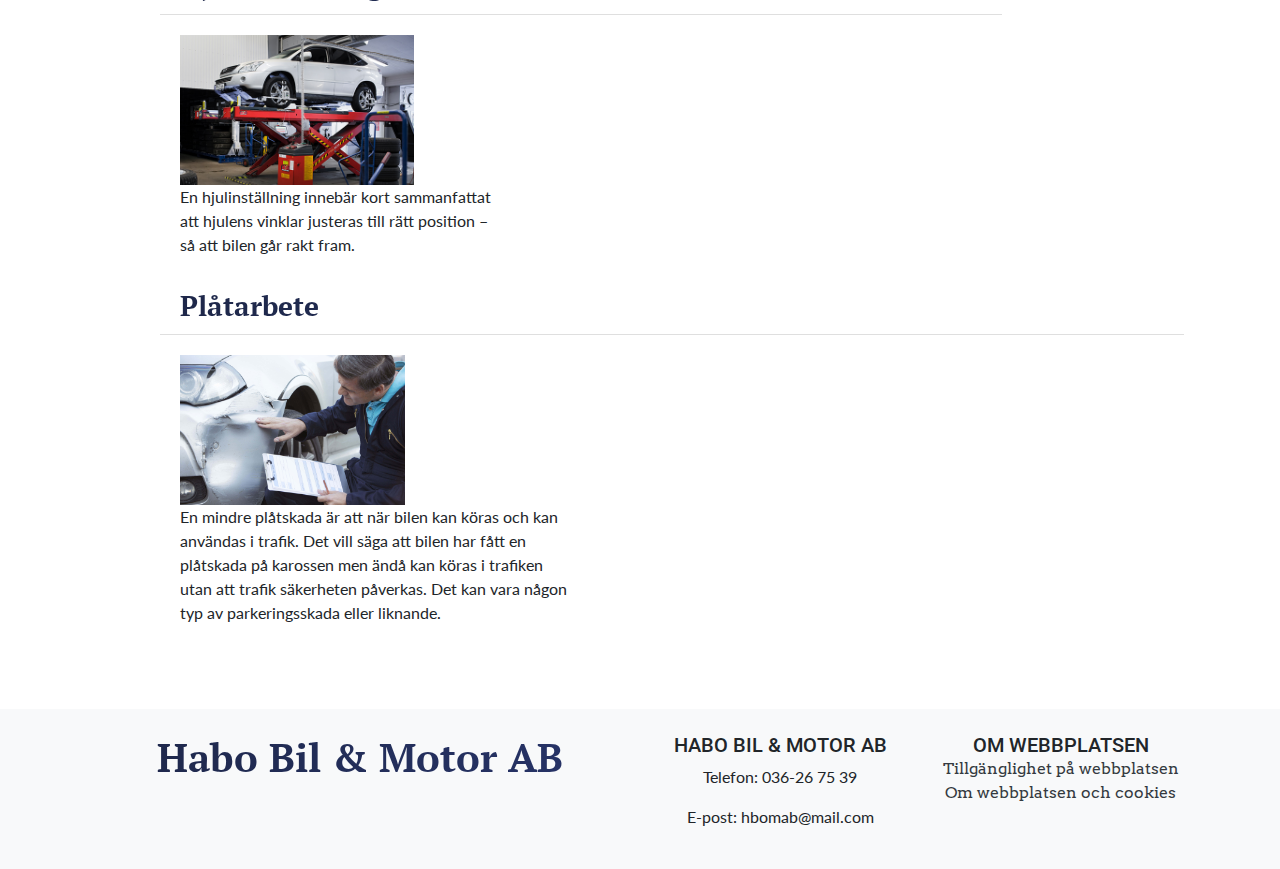
==== commit 26274eca: "söndag nästan klar" ====
--- a/Index.html
+++ b/Index.html
@@ -10,39 +10,36 @@
   <script src="https://ajax.googleapis.com/ajax/libs/jquery/3.5.1/jquery.min.js"></script>
   <script src="https://cdnjs.cloudflare.com/ajax/libs/popper.js/1.16.0/umd/popper.min.js"></script>
   <script src="https://maxcdn.bootstrapcdn.com/bootstrap/4.5.2/js/bootstrap.min.js"></script>
-  <!--mina css/js filer-->
+  <!--mina css/js filer under-->
   <script src="java.js"></script>
   <link rel="stylesheet" href="style.css">
+  <link rel="preconnect" href="https://fonts.gstatic.com">
+  <link href="https://fonts.googleapis.com/css2?family=Arvo&family=Lato:wght@300&family=PT+Serif&family=Roboto:wght@300&display=swap" rel="stylesheet">
 </head>
 
 <body onload="fStart()">
 
   <!--navbar, innehåller logga och länkar till de andra sidorna, eventuellt droppdown med ankarlänkar? :J-->
-    <nav class="navbar navbar-expand-lg navbar-light bg-light" id="nav">
-        <a class="navbar-brand" href="Index.html">Habo Bil & Motor AB</a>
-        <button class="navbar-toggler" type="button" data-toggle="collapse" data-target="#navbarSupportedContent" aria-controls="navbarSupportedContent" aria-expanded="false" aria-label="Toggle navigation">
-          <span class="navbar-toggler-icon"></span>
-        </button>
-      
-        <div class="collapse navbar-collapse" id="navbarSupportedContent">
-          <ul class="navbar-nav mr-auto">
-            <li class="nav-item active">
-              <a class="nav-link" href="Index.html">Hem <span class="sr-only">(current)</span></a>
-            </li>
-            <li class="nav-item">
-              <a class="nav-link" href="Bokning.html">Bokning</a>
-            </li>
-            <li class="nav-item">
-              <a class="nav-link" href="Kontakt.html">Kontakt</a>
-            </li>
-          </ul>
-        </div>
-
-        <div class="custom-control custom-switch">
-          <input type="checkbox" class="custom-control-input" id="customSwitch1" onclick="functionTema();">
-          <label class="custom-control-label" for="customSwitch1">Tema</label><!--------------------------------------byter tema----------------------------------------->
-        </div>        
-      </nav>
+  <nav class="navbar navbar-expand-lg navbar-light bg-light" id="nav">
+    <h3>Habo Bil & Motor AB</h3>
+    <button class="navbar-toggler" type="button" data-toggle="collapse" data-target="#navbarSupportedContent" aria-controls="navbarSupportedContent" aria-expanded="false" aria-label="Toggle navigation">
+      <span class="navbar-toggler-icon"></span>
+    </button>
+  
+    <div class="collapse navbar-collapse" id="navbarSupportedContent">
+      <ul class="navbar-nav mr-auto">
+        <li class="nav-item active">
+          <a class="nav-link" href="Index.html">Hem <span class="sr-only">(current)</span></a>
+        </li>
+        <li class="nav-item">
+            <a class="nav-link" href="Bokning.html">Bokning</a>
+        </li>
+        <li class="nav-item">
+          <a class="nav-link" href="Kontakt.html">Kontakt</a>
+        </li>
+      </ul>
+    </div>        
+  </nav>
 
       <div id="nav-streck">
         <!--**astetiskt** streck under navbaren-->
@@ -61,21 +58,21 @@
           <h3 class="card-header">Felsökning</h3>
           <div class="card-body">
             <img src="./bilder/felsokning.jpg" alt="bild" class="img">
-            <p class="card-text">With supporting text below as a natural lead-in to additional content.</p>
+            <p class="card-text">Vissa bilar har fler källkoder än vad en Boeing har! Med felsökning menar man en avläsning av bilens felminne. Med hjälp av en teknik som kallas bildiagnostik scannas bilens information och berörda fordonskomponenter kontrolleras. Du får en felrapport och en offert för bilreparation.</p>
           </div>
         </div>
         <div class="cardB1">
           <h3 class="card-header">Service</h3>
           <div class="card-body">
             <img src="./bilder/serviceNY.jpg" alt="bild" class="img">
-            <p class="card-text">With supporting text below as a natural lead-in to additional content.</p>
+            <p class="card-text">En bilservice är ett underhåll som genomförs för att bilens prestanda ska bibehållas. Den innehåller många olika kontrollpunkter som ska utföras vid förutbestämda intervaller. Dessa kontrollpunkter och serviceintervall är specifika för olika bilmärken och modeller.</p>
           </div>
         </div>
         <div class="cardB1">
           <h3 class="card-header">Växellådebyte</h3>
           <div class="card-body">
             <img src="./bilder/vaxelladsbyte.jpg" alt="bild" class="img">
-            <p class="card-text">With supporting text below as a natural lead-in to additional content.</p>
+            <p class="card-text">Har växellådan i din bil helt havererat eller skrapar den och för väsen kan ett byte av växellåda vara aktuellt.</p>
           </div>
         </div>
 
@@ -83,21 +80,21 @@
           <h3 class="card-header">Elfel</h3>
           <div class="card-body">
             <img src="./bilder/elarbete-fiat.jpg" alt="bild" class="img">
-            <p class="card-text">With supporting text below as a natural lead-in to additional content.</p>
+            <p class="card-text">Både nya och äldre bilar drabbas av olika elfel. Livsfarliga elfel är vanliga även i nyare bilar tyvärr. Några vanliga fel på bilen när det kommer till elektroniken kan vara: att motorlampan lyser, ett avbrott i ABS-systemets strömförsörjning, problem med krockkuddarna m.m.</p>
           </div>
         </div>
         <div class="cardB2">
-          <h3 class="card-header">Bromsbyten</h3>
+          <h3 class="card-header">Bromsservice</h3>
           <div class="card-body">
             <img src="./bilder/vad-kostar-hur-mycket-kostar-renault-bromsbyte.jpg" alt="bild" class="img">
-            <p class="card-text">With supporting text below as a natural lead-in to additional content.</p>
+            <p class="card-text">Ett bromssystem består bland annat av bromsklossar, bromsbelägg och bromsskivor. Dessa delar är utsatta för slitage och rostangrepp. En bromsservice innebär att en eller flera av delar av bromssystemet byts ut. Bromsarna är den viktigaste säkerhetsutrustningen på din bil.</p>
           </div>
         </div>
         <div class="cardB2">
           <h3 class="card-header">Kammremmsbyte</h3>
           <div class="card-body">
             <img src="./bilder/byta-kmarem-lasingoo-672x343.png" alt="bild" class="img">
-            <p class="card-text">With supporting text below as a natural lead-in to additional content.</p>
+            <p class="card-text">Kamremmen är en del av bilens interna förbränningsmotor. Den går runt olika axlar i bilen för att överföra rotationsenergi som rör sig i en speciell riktning för att så småningom vrida hjulen. Kamaxeln är ansvarig för att öppna och stänga ventiler som släpper in och ut luft ur bilens motor.</p>
           </div>
         </div>
 
@@ -105,21 +102,21 @@
           <h3 class="card-header">Byte av länkarm</h3>
           <div class="card-body">
             <img src="./bilder/Querlenker-wechseln-2.jpg" alt="bild" class="img">
-            <p class="card-text">With supporting text below as a natural lead-in to additional content.</p>
+            <p class="card-text">En länkarm är inte en bildel som är unik för bilar utan kan vara en del av hjulupphängningen på diverse olika typer av fordon. När det gäller just bilar fungerar länkarmen som länken mellan bilens ram och spindelleden. Normalt är den triangelformad och den har två fästpunkter kring vilka den kan vridas.</p>
           </div>
         </div>
         <div class="cardB3">
           <h3 class="card-header">Hjulinställning</h3>
           <div class="card-body">
             <img src="./bilder/Hjulinställning.jpg" alt="bild" class="img">
-            <p class="card-text">With supporting text below as a natural lead-in to additional content.</p>
+            <p class="card-text">En hjulinställning innebär kort sammanfattat att hjulens vinklar justeras till rätt position – så att bilen går rakt fram.</p>
           </div>
         </div>
         <div class="cardB3">
           <h3 class="card-header">Plåtarbete</h3>
           <div class="card-body">
             <img src="./bilder/skadebesiktning_holmgrensbil_3000x2000.jpg" alt="bild" class="img">
-            <p class="card-text">With supporting text below as a natural lead-in to additional content.</p>
+            <p class="card-text">En mindre plåtskada är att när bilen kan köras och kan användas i trafik. Det vill säga att bilen har fått en plåtskada på karossen men ändå kan köras i trafiken utan att trafik säkerheten påverkas. Det kan vara någon typ av parkeringsskada eller liknande.</p>
           </div>
         </div>
 
--- a/style.css
+++ b/style.css
@@ -6,39 +6,44 @@
     box-sizing: border-box;
 }
 
-
-/*fonts...
+/*fonts*/
 h1
 {
-
-}
-
-h2
-{
-
+    font-family: 'PT Serif', serif;
+    font-weight: bold;
+    background: linear-gradient(to right, #1E2749, #273469);
+    -webkit-background-clip: text;
+    -webkit-text-fill-color: transparent;
 }
 
 h3
 {
-
+    font-family: 'PT Serif', serif;
+    font-weight: bold;
+    background: linear-gradient(to right, #1E2749, #273969);
+    -webkit-background-clip: text;
+    -webkit-text-fill-color: transparent;
 }
 
-h4
+label
 {
-
+    font-family: 'Roboto', sans-serif;
 }
 
 h5
 {
-
+    font-family: 'Roboto', sans-serif;
 }
 
 p
 {
-
+    font-family: 'Lato', sans-serif;
 }
 
-*/
+a
+{
+    font-family: 'Arvo', serif;
+}
 
 #nav-streck
 {
@@ -48,7 +53,15 @@
 
 #nav
 {
-    height: 20%;
+    height: 130px;
+}
+
+table /*bägge tabellerna får bra storlek samnt position*/
+{
+    width: 80%;
+    margin-left: 12.5%;
+    margin-top: 10%;
+    margin-bottom: 10%;
 }
 
 /*regler bara för index*/
@@ -58,7 +71,7 @@
     height: 300px;
 }
 
-#p1 /*vänstra divven hoppas jag*/
+#p1 /*vänstra textstycket*/
 {
     display: inline-block;
     width: 30%;
@@ -71,7 +84,7 @@
     color: #FAFAFF;
 }
 
-#p2 /*förklarar sig själv*/
+#p2 /*högra textstycket*/
 {
     display: inline-block;
     width: 30%;
@@ -84,12 +97,12 @@
     color: #FAFAFF;
 }
 
-.cardB1, .cardB2, .cardB3 /*korten med info om vad verkstraden erbjuder för tjänser*/
+.cardB1, .cardB2, .cardB3 /*kortens position*/
 {
     display: inline-block;
 }
 
-#korten
+#korten /*kortens position*/
 {
     width: 80%;
     margin-top: 5%;
@@ -97,21 +110,24 @@
     margin-left: 12.5%;
 }
 
-.img
+.img /*bild i kortens storlek*/
 {
     height: 150px;
     width: auto;
 }
 
-/*regler bara för bokning*/
-table
+.card-text /*texten ska hålla sig innom kortet*/
 {
-    width: 80%;
-    margin-left: 12.5%;
-    margin-top: 10%;
-    margin-bottom: 10%;
+    width: 40%;
 }
 
+.card-header
+{
+    background-color: #1E2749;
+    color: #FAFAFF;
+}
+
+/*regler bara för bokning*/
 
 
 
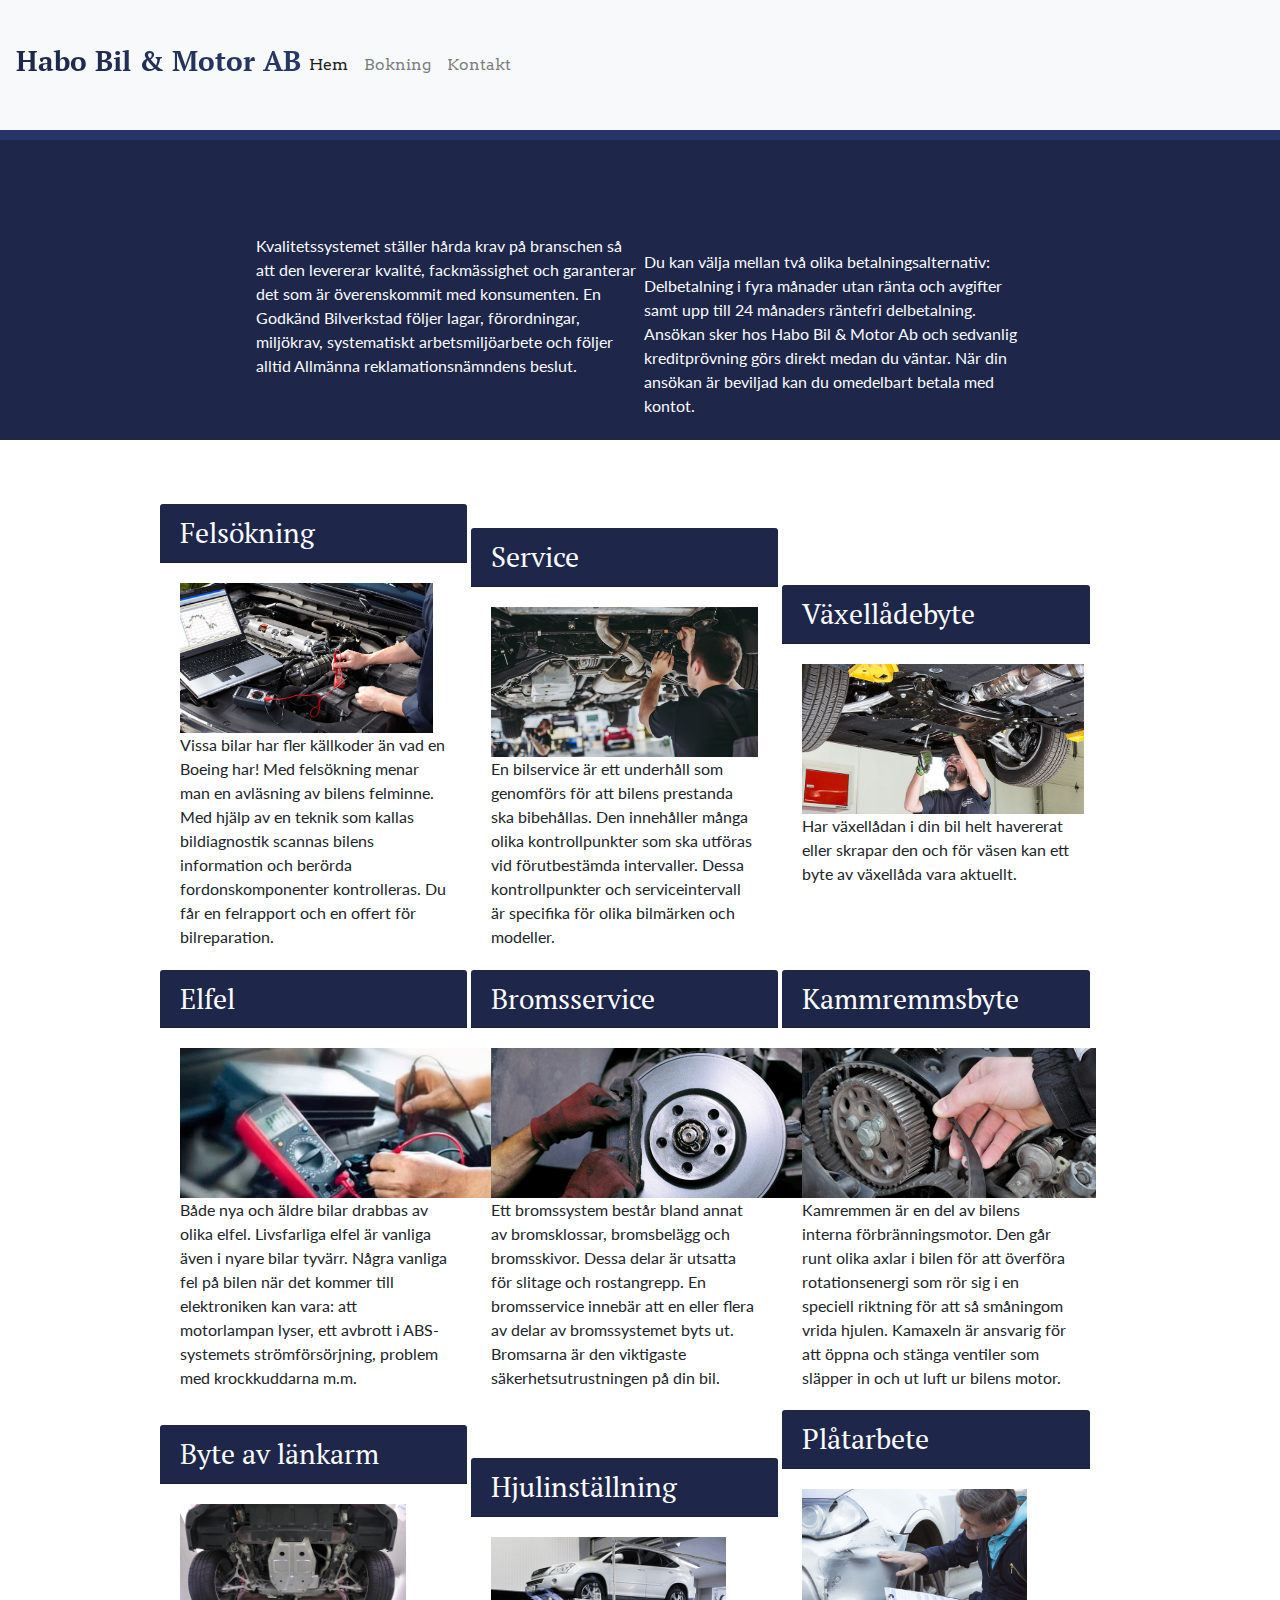
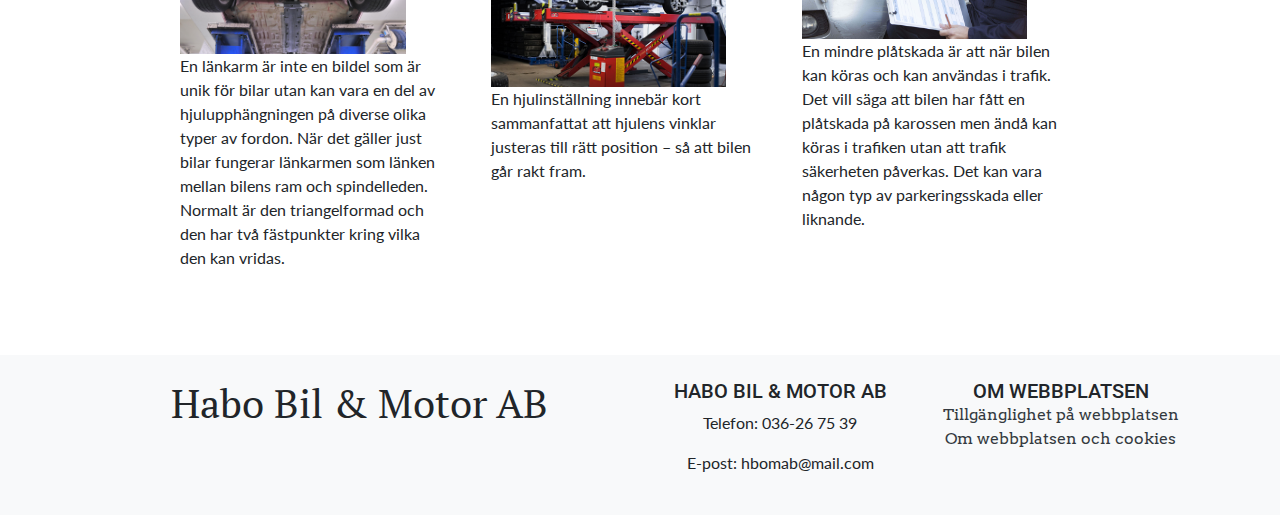
==== commit bab6d668: "klar" ====
--- a/Index.html
+++ b/Index.html
@@ -21,7 +21,7 @@
 
   <!--navbar, innehåller logga och länkar till de andra sidorna, eventuellt droppdown med ankarlänkar? :J-->
   <nav class="navbar navbar-expand-lg navbar-light bg-light" id="nav">
-    <h3>Habo Bil & Motor AB</h3>
+    <h3 class="clr">Habo Bil & Motor AB</h3>
     <button class="navbar-toggler" type="button" data-toggle="collapse" data-target="#navbarSupportedContent" aria-controls="navbarSupportedContent" aria-expanded="false" aria-label="Toggle navigation">
       <span class="navbar-toggler-icon"></span>
     </button>
@@ -46,9 +46,9 @@
       </div>
 
       <div class="hero"><!--allmänn info...-->
-        <p id="p1">Lorem ipsum dolor sit amet, consectetur adipiscing elit, sed do eiusmod tempor incididunt ut labore et dolore magna aliqua. Ut enim ad minim veniam, quis nostrud exercitation ullamco laboris nisi ut aliquip ex ea commodo consequat. Duis aute irure dolor in reprehenderit in voluptate velit esse cillum dolore eu fugiat nulla pariatur. Excepteur sint occaecat cupidatat non proident, sunt in culpa qui officia deserunt mollit anim id est laborum.</p>
+        <p id="p1">Kvalitetssystemet ställer hårda krav på branschen så att den levererar kvalité, fackmässighet och garanterar det som är överenskommit med konsumenten. En Godkänd Bilverkstad följer lagar, förordningar, miljökrav, systematiskt arbetsmiljöarbete och följer alltid Allmänna reklamationsnämndens beslut.</p>
 
-        <p id="p2">Lorem ipsum dolor sit amet, consectetur adipiscing elit, sed do eiusmod tempor incididunt ut labore et dolore magna aliqua. Ut enim ad minim veniam, quis nostrud exercitation ullamco laboris nisi ut aliquip ex ea commodo consequat. Duis aute irure dolor in reprehenderit in voluptate velit esse cillum dolore eu fugiat nulla pariatur. Excepteur sint occaecat cupidatat non proident, sunt in culpa qui officia deserunt mollit anim id est laborum.</p>
+        <p id="p2">Du kan välja mellan två olika betalningsalternativ: Delbetalning i fyra månader utan ränta och avgifter samt upp till 24 månaders räntefri delbetalning. Ansökan sker hos Habo Bil & Motor Ab och sedvanlig kreditprövning görs direkt medan du väntar. När din ansökan är beviljad kan du omedelbart betala med kontot.</p>
       </div>
 
 
@@ -72,7 +72,7 @@
           <h3 class="card-header">Växellådebyte</h3>
           <div class="card-body">
             <img src="./bilder/vaxelladsbyte.jpg" alt="bild" class="img">
-            <p class="card-text">Har växellådan i din bil helt havererat eller skrapar den och för väsen kan ett byte av växellåda vara aktuellt.</p>
+            <p class="card-text">Har växellådan i din bil helt havererat eller skrapar den och för väsen kan ett byte av växellåda vara aktuellt.</p> <br> <br>
           </div>
         </div>
 
@@ -109,14 +109,14 @@
           <h3 class="card-header">Hjulinställning</h3>
           <div class="card-body">
             <img src="./bilder/Hjulinställning.jpg" alt="bild" class="img">
-            <p class="card-text">En hjulinställning innebär kort sammanfattat att hjulens vinklar justeras till rätt position – så att bilen går rakt fram.</p>
+            <p class="card-text">En hjulinställning innebär kort sammanfattat att hjulens vinklar justeras till rätt position – så att bilen går rakt fram.</p> <br> <br> <br>
           </div>
         </div>
         <div class="cardB3">
           <h3 class="card-header">Plåtarbete</h3>
           <div class="card-body">
             <img src="./bilder/skadebesiktning_holmgrensbil_3000x2000.jpg" alt="bild" class="img">
-            <p class="card-text">En mindre plåtskada är att när bilen kan köras och kan användas i trafik. Det vill säga att bilen har fått en plåtskada på karossen men ändå kan köras i trafiken utan att trafik säkerheten påverkas. Det kan vara någon typ av parkeringsskada eller liknande.</p>
+            <p class="card-text">En mindre plåtskada är att när bilen kan köras och kan användas i trafik. Det vill säga att bilen har fått en plåtskada på karossen men ändå kan köras i trafiken utan att trafik säkerheten påverkas. Det kan vara någon typ av parkeringsskada eller liknande.</p> <br>
           </div>
         </div>
 
--- a/style.css
+++ b/style.css
@@ -10,19 +10,11 @@
 h1
 {
     font-family: 'PT Serif', serif;
-    font-weight: bold;
-    background: linear-gradient(to right, #1E2749, #273469);
-    -webkit-background-clip: text;
-    -webkit-text-fill-color: transparent;
 }
 
 h3
 {
     font-family: 'PT Serif', serif;
-    font-weight: bold;
-    background: linear-gradient(to right, #1E2749, #273969);
-    -webkit-background-clip: text;
-    -webkit-text-fill-color: transparent;
 }
 
 label
@@ -56,6 +48,15 @@
     height: 130px;
 }
 
+.clr
+{
+    font-weight: bold;
+    background: linear-gradient(to right, #1E2749, #273969);
+    -webkit-background-clip: text;
+    -webkit-text-fill-color: transparent;
+}
+
+
 table /*bägge tabellerna får bra storlek samnt position*/
 {
     width: 80%;
@@ -79,7 +80,7 @@
 
     position: relative;
     left: 20%;
-    top: 40px;
+    top: 70px;
 
     color: #FAFAFF;
 }
@@ -100,6 +101,8 @@
 .cardB1, .cardB2, .cardB3 /*kortens position*/
 {
     display: inline-block;
+    width: 30%;
+    height: 20%;
 }
 
 #korten /*kortens position*/
@@ -116,16 +119,12 @@
     width: auto;
 }
 
-.card-text /*texten ska hålla sig innom kortet*/
-{
-    width: 40%;
-}
-
 .card-header
 {
     background-color: #1E2749;
     color: #FAFAFF;
 }
+
 
 /*regler bara för bokning*/
 
